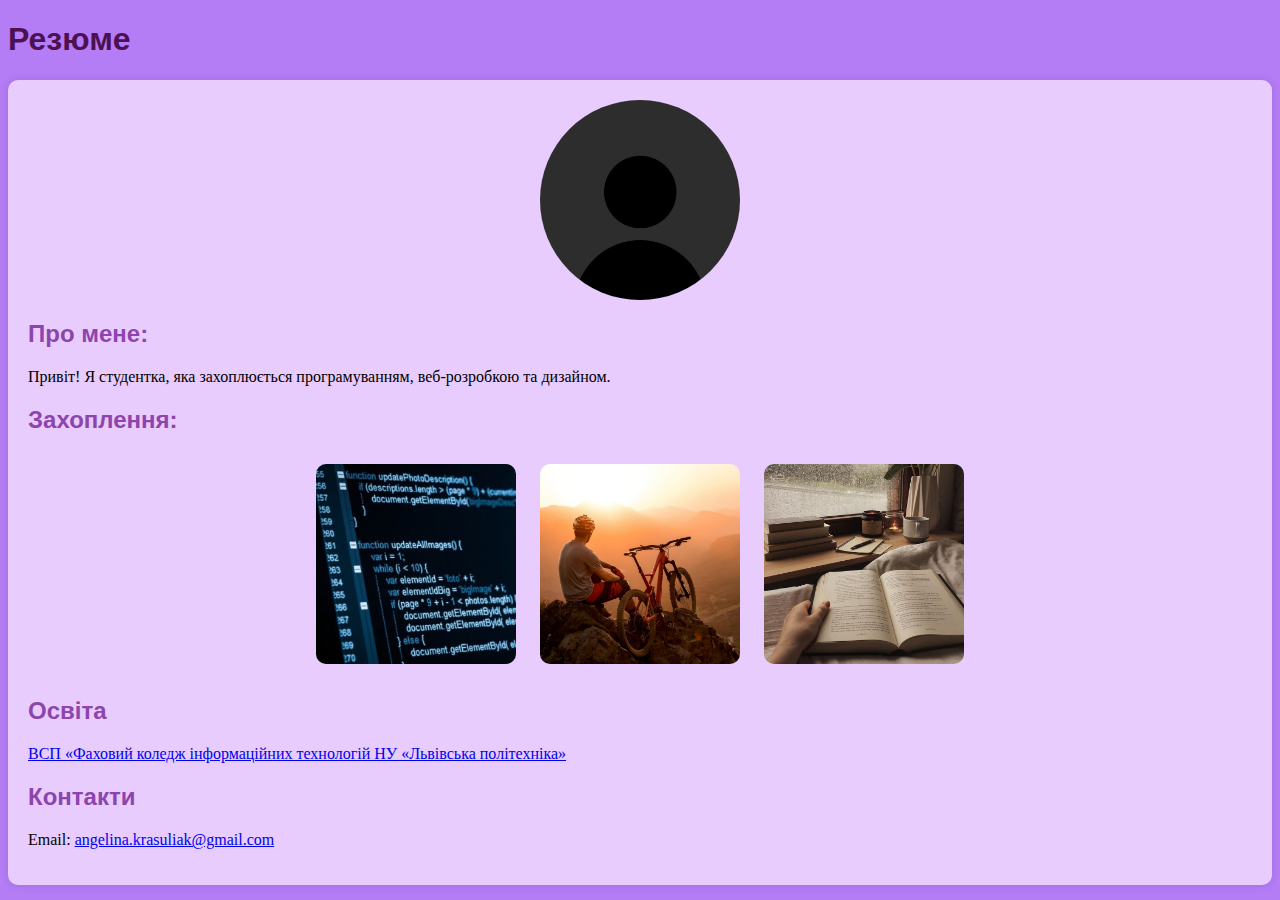
==== 1_lab/Resume.html @ 6e004bb5 "lab 5,6" ====
<!DOCTYPE html>
<html lang="uk">
<head>
    <meta charset="UTF-8">
    <meta name="viewport" content="width=device-width, initial-scale=1.0">
    <title>Резюме</title>
    <style>
        body {
            background-color: #b47cf5;
            font-family: Arial, sans-serif;
        }
        h1 {
            color: #4d1152;
        }
        h2 {
            color: #8e44ad;
        }
        p, ul {
            font-size: 16px;
            font-family: "Times New Roman", serif;
        }
        .container {
            background-color: #e7ccfd;
            padding: 20px;
            border-radius: 10px;
            box-shadow: 0 0 10px rgba(0, 0, 0, 0.1);
        }
        .photo {
            display: block;
            margin: 0 auto;
            border-radius: 50%;
        }
        .gallery {
            text-align: center;
        }
        .gallery img {
            margin: 10px;
            border-radius: 10px;
        }
        
    </style>
</head>
<body>
    <h1>Резюме</h1>
    <div class="container">
        <img src="Picsart_25-03-20_20-19-43-565.jpg" alt="Моє фото" class="photo" height="200" width="200">
        <h2>Про мене:</h2>
        <p>Привіт! Я студентка, яка захоплюється програмуванням, веб-розробкою та дизайном.</p>
        <h2>Захоплення:</h2>
        <div class="gallery">
            <img src="Picsart_25-03-20_20-20-47-169.jpg" alt="Програмування" height="200" width="200">
            <img src="Picsart_25-03-20_20-22-51-348.jpg" alt="Спорт" height="200" width="200">
            <img src="Picsart_25-03-20_20-20-15-470.jpg" alt="Книги " height="200" width="200">
        </div>
        <h2>Освіта</h2>
        <div class="education">
            <p><a href="https://itcollege.lviv.ua/" target="_blank">ВСП «Фаховий коледж інформаційних технологій НУ «Львівська політехніка»</a></p>
        </div>
        <h2>Контакти</h2>
        <p>Email: <a href="mailto:angelina.krasuliak@gmail.com">angelina.krasuliak@gmail.com</a></p>
    </div>
</body>
</html>
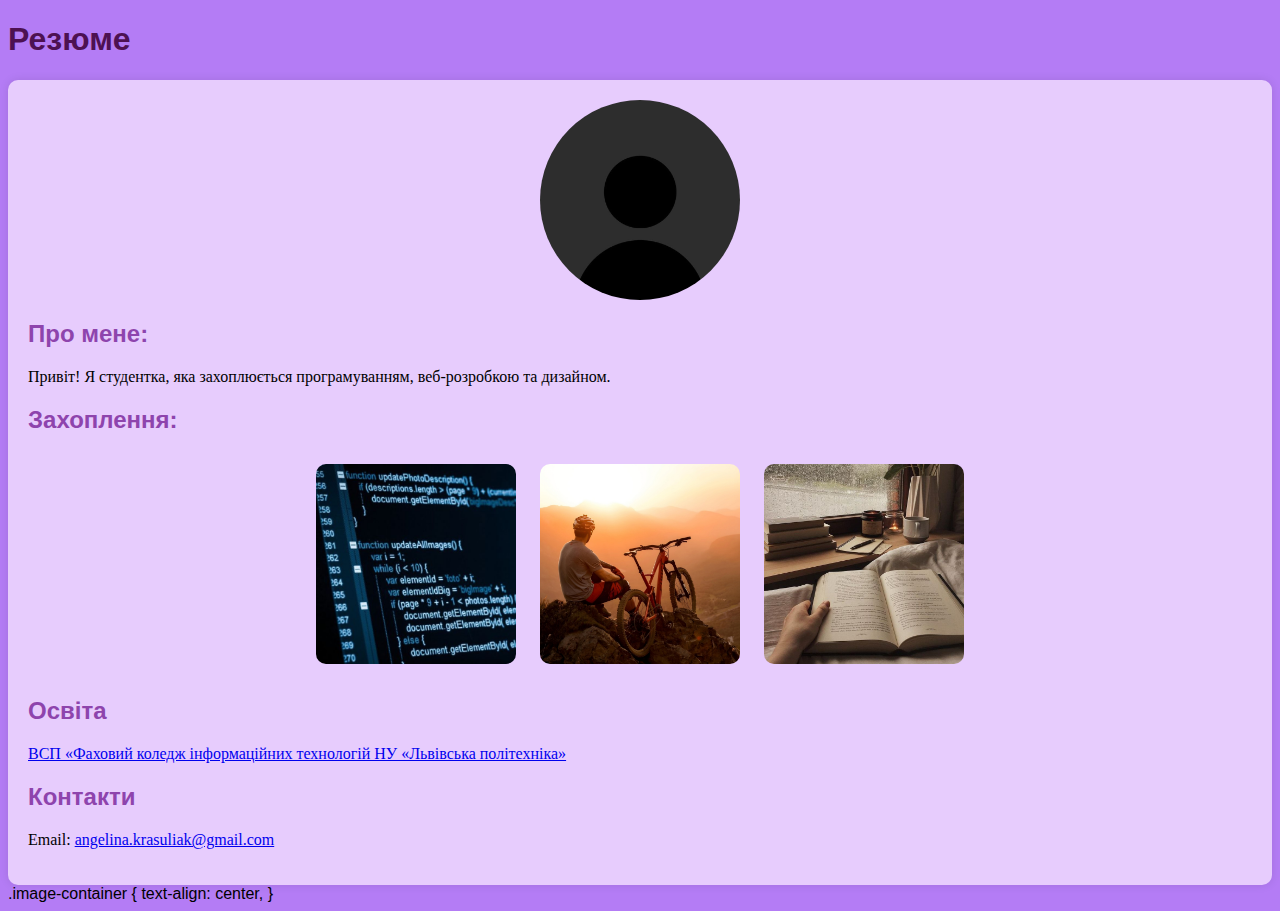
==== commit 13f9ee70: "лаби" ====
--- a/1_lab/Resume.html
+++ b/1_lab/Resume.html
@@ -61,3 +61,10 @@
     </div>
 </body>
 </html>
+
+.image-container {
+    text-align: center,
+}
+
+
+
